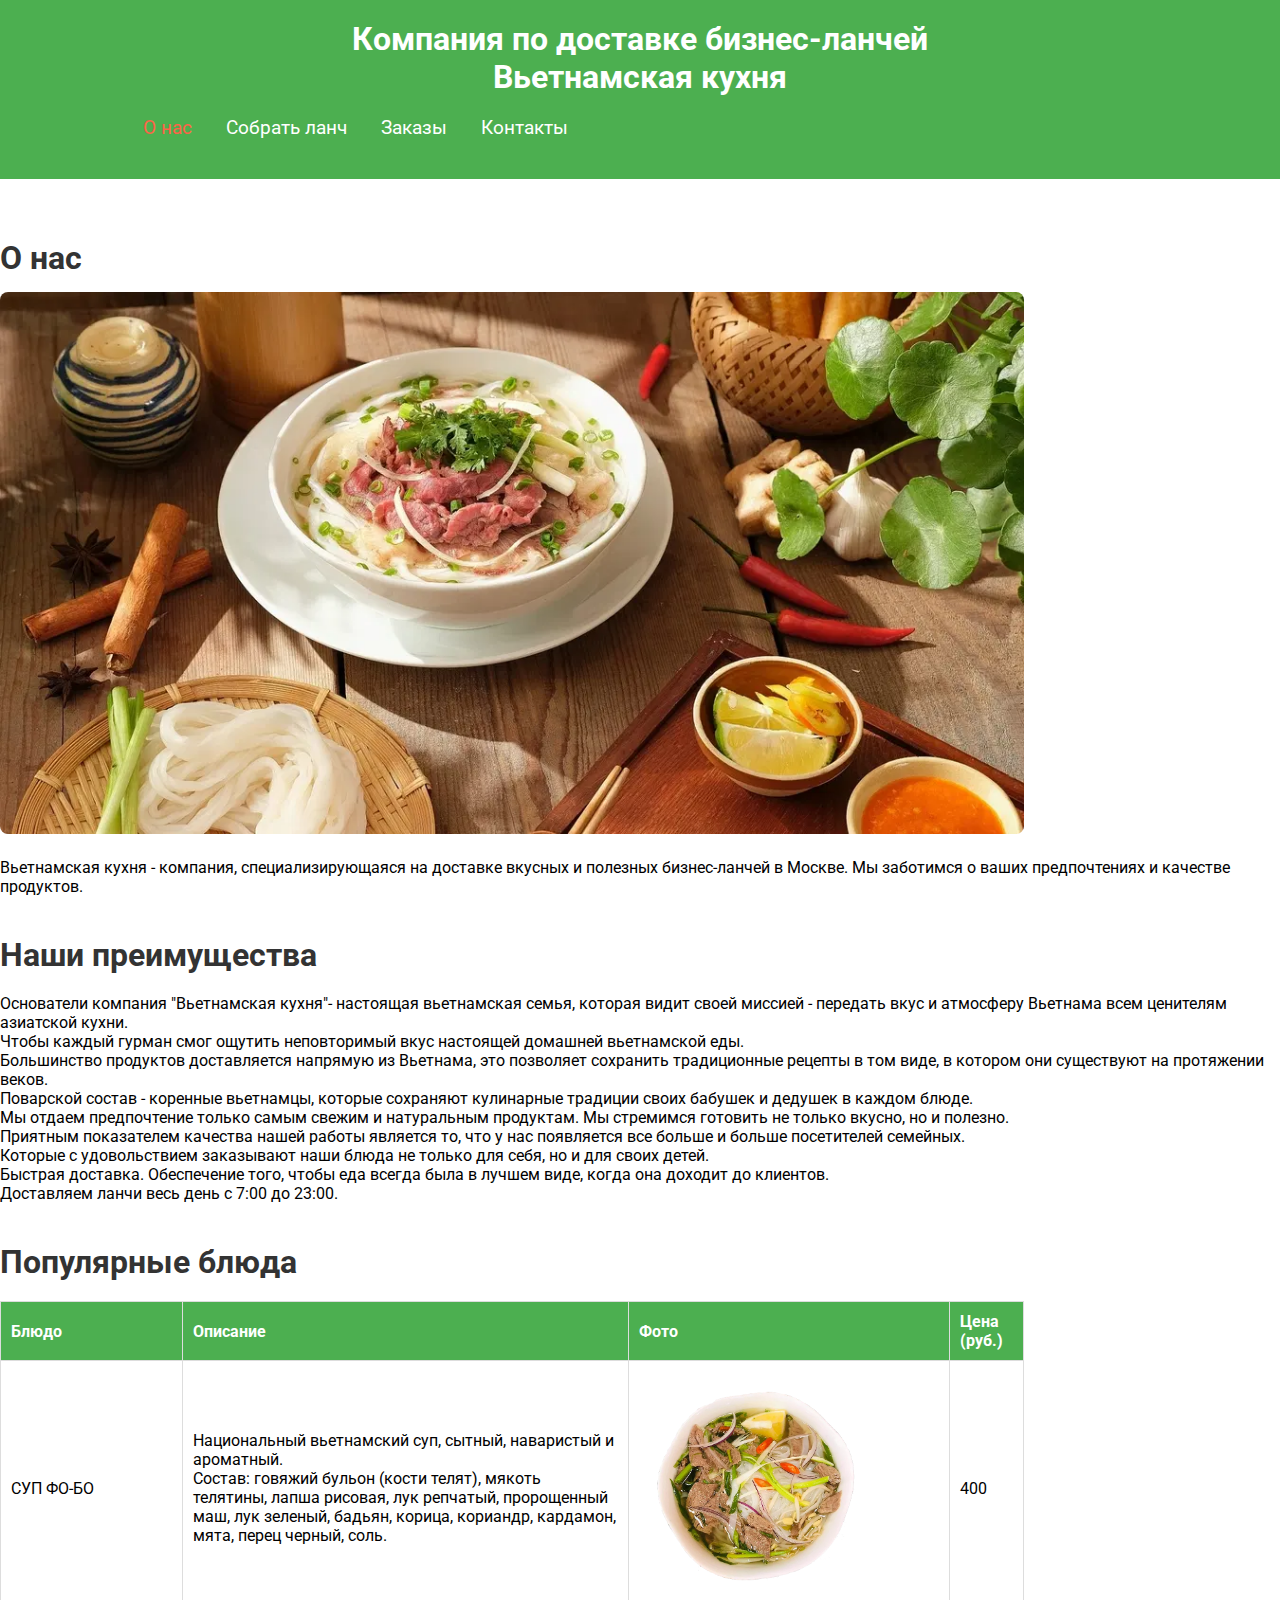
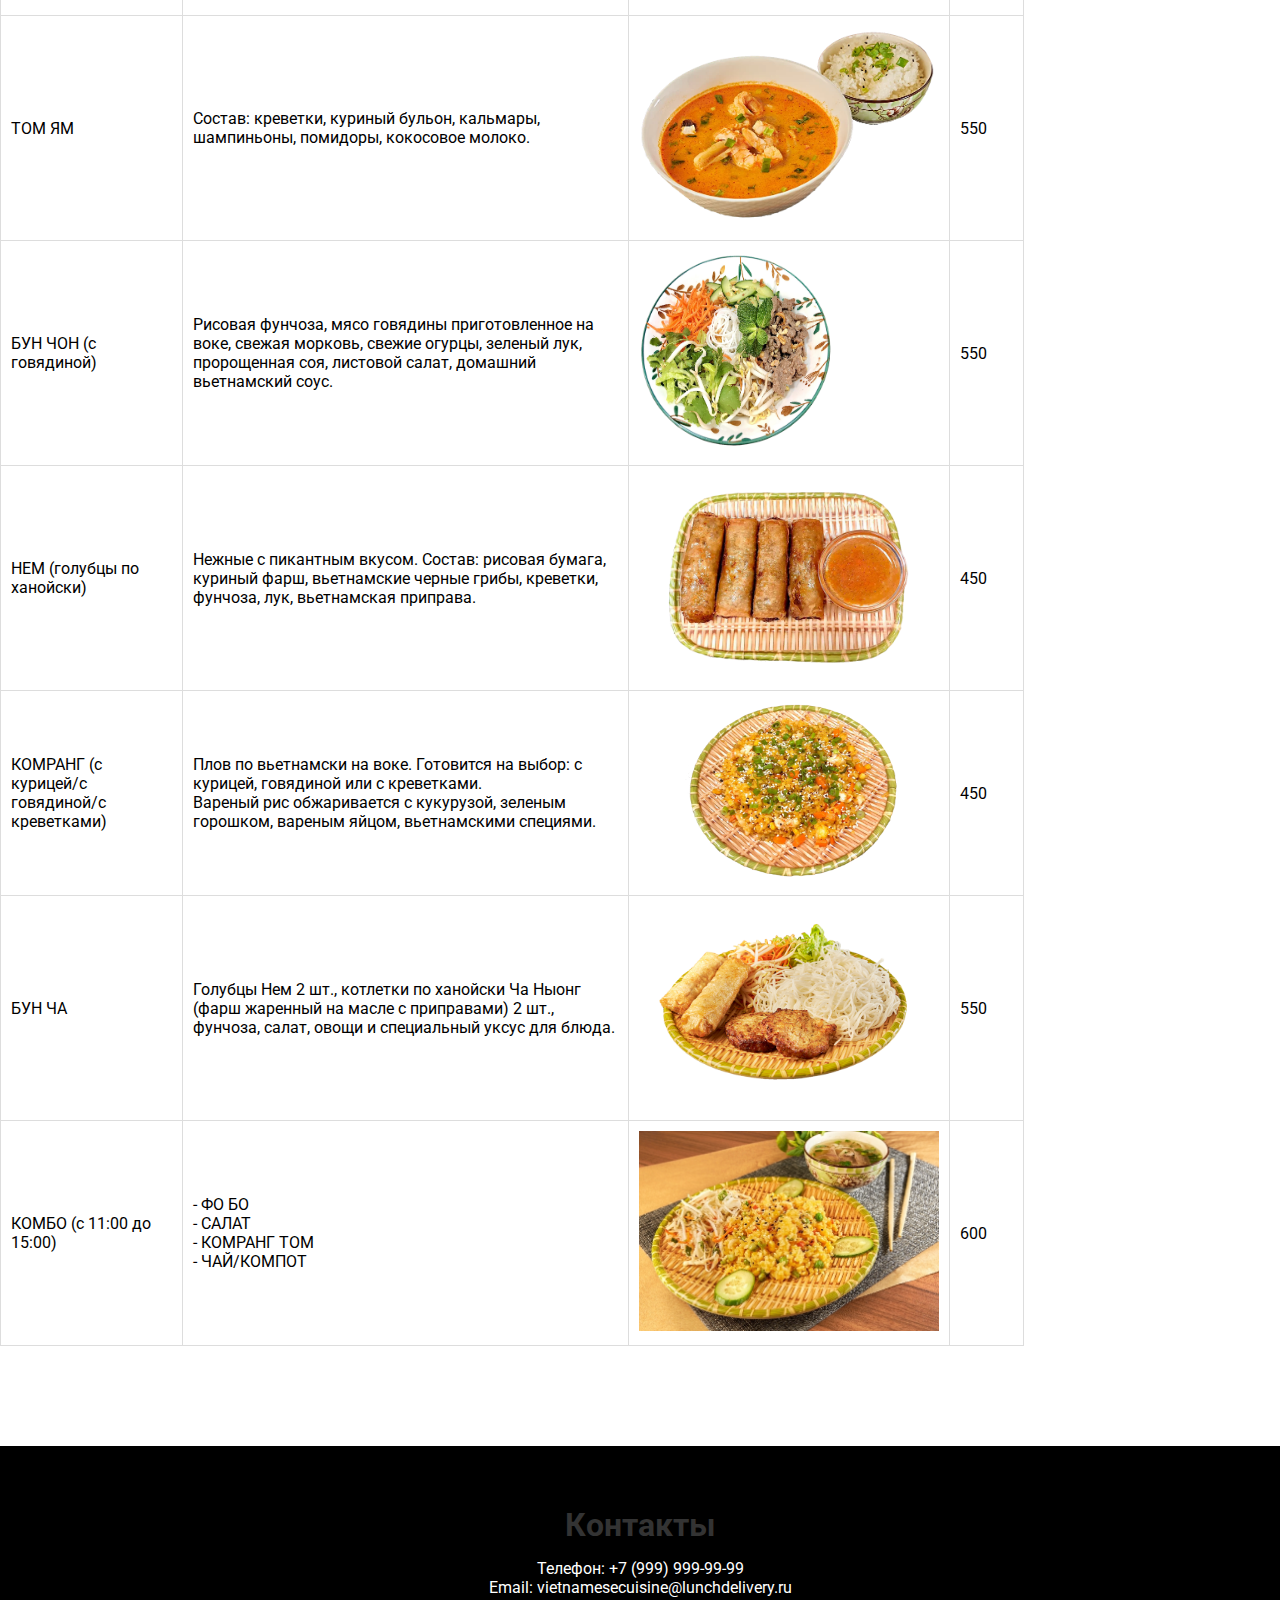
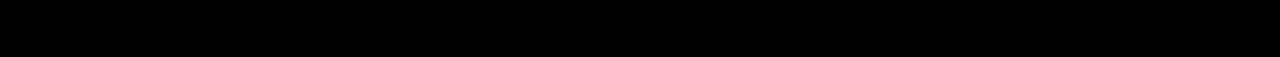
==== index.html @ 82f0712b "update" ====
<!DOCTYPE html>
<html lang="ru">
<head>
    <meta charset="UTF-8">
    <meta name="viewport" content="width=device-width, initial-scale=1.0">
    <link href="https://fonts.googleapis.com/css2?family=Roboto:wght@400;700&display=swap" rel="stylesheet">
    <link rel="stylesheet" href="mainstyles.css">
    <title>Доставка бизнес-ланчей</title>
</head>
<body>
    <header>
        <div class="container">
            <h1>Компания по доставке бизнес-ланчей</h1>
            <h1>Вьетнамская кухня</h1>
            <nav>
                <ul>
                    <li><a href="#about" class="active">О нас</a></li>
                    <li><a href="lunch.html">Собрать ланч</a></li>
                    <li><a href="order.html">Заказы</a></li>
                    <li><a href="#contact">Контакты</a></li>
                </ul>
            </nav>
        </div>
    </header>

    <main>
        <section id="about">
            <h2>О нас</h2>
            <img src="pic1.webp" alt="Еда">
            <p>Вьетнамская кухня - компания, специализирующаяся на доставке вкусных и полезных бизнес-ланчей в Москве. Мы заботимся о ваших предпочтениях и качестве продуктов.</p>
        </section>

        <section id="advantages">
            <h2>Наши преимущества</h2>
            <ul>
                <li>Основатели компания "Вьетнамская кухня"- настоящая вьетнамская семья, которая видит своей миссией - передать вкус и атмосферу Вьетнама всем ценителям азиатской кухни. 
                    <br>Чтобы каждый гурман смог ощутить неповторимый вкус настоящей домашней вьетнамской еды.</li>
                <li>Большинство продуктов доставляется напрямую из Вьетнама, это позволяет сохранить традиционные рецепты в том виде, в котором они существуют на протяжении веков. 
                    <br>Поварской состав - коренные вьетнамцы, которые сохраняют кулинарные традиции своих бабушек и дедушек в каждом блюде.</li>
                <li>Мы отдаем предпочтение только самым свежим и натуральным продуктам. Мы стремимся готовить не только вкусно, но и полезно. 
                    <br>Приятным показателем качества нашей работы является то, что у нас появляется все больше и больше посетителей семейных. 
                    <br>Которые с удовольствием заказывают наши блюда не только для себя, но и для своих детей.</li>
                <li>Быстрая доставка. Обеспечение того, чтобы еда всегда была в лучшем виде, когда она доходит до клиентов.</li>
                <li>Доставляем ланчи весь день с 7:00 до 23:00.</li>
            </ul>
        </section>

        <section id="menu">
            <h2>Популярные блюда</h2>
            <table>
                <thead>
                    <tr>
                        <th>Блюдо</th>
                        <th>Описание</th>
                        <th>Фото</th>
                        <th>Цена (руб.)</th>
                    </tr>
                </thead>
                <tbody>
                    <tr>
                        <td>СУП ФО-БО</td>
                        <td>Национальный вьетнамский суп, сытный, наваристый и ароматный. 
                            <br>Состав: говяжий бульон (кости телят), мякоть телятины, лапша рисовая, 
                            лук репчатый, пророщенный маш, лук зеленый, бадьян, корица, кориандр, кардамон, мята, перец черный, соль.</td>
                        <td><img src="pic2.webp" alt="Еда1" width="230" height="230"></td>
                        <td>400</td>
                    </tr>
                    <tr>
                        <td>ТОМ ЯМ</td>
                        <td>Состав: креветки, куриный бульон, кальмары, шампиньоны, помидоры, кокосовое молоко.</td>
                        <td><img src="pic3.png" alt="Еда2" width="300" height="200"></td>
                        <td>550</td>
                    </tr>
                    <tr>
                        <td>БУН ЧОН (с говядиной)</td>
                        <td>Рисовая фунчоза, мясо говядины приготовленное на воке, свежая морковь, 
                            свежие огурцы, зеленый лук, пророщенная соя, листовой салат, домашний вьетнамский соус.</td>
                        <td><img src="pic4.png" alt="Еда3" width="200" height="200"></td>
                        <td>550</td>
                    </tr>
                    <tr>
                        <td>НЕМ (голубцы по ханойски)</td>
                        <td>Нежные с пикантным вкусом. Состав: рисовая бумага, куриный фарш, вьетнамские черные грибы, креветки, фунчоза, лук, вьетнамская приправа.</td>
                        <td><img src="pic5.png" alt="Еда4" width="300" height="200"></td>
                        <td>450</td>
                    </tr>
                    <tr>
                        <td>КОМРАНГ (с курицей/с говядиной/с креветками)</td>
                        <td>Плов по вьетнамски на воке. Готовится на выбор: с курицей, говядиной или с креветками. 
                            <br>Вареный рис обжаривается с кукурузой, зеленым горошком, вареным яйцом, вьетнамскими специями.</td>
                        <td><img src="pic6.png" alt="Еда5" width="300" height="180"></td>
                        <td>450</td>
                    </tr>
                    <tr>
                        <td>БУН ЧА</td>
                        <td>Голубцы Нем 2 шт., котлетки по ханойски Ча Ныонг (фарш жаренный на масле с приправами) 2 шт., 
                            фунчоза, салат, овощи и специальный уксус для блюда.</td>
                        <td><img src="pic7.png" alt="Еда6" width="300" height="200"></td>
                        <td>550</td>
                    </tr> 
                    <tr>
                        <td>КОМБО (с 11:00 до 15:00)</td>
                        <td>- ФО БО <br>- САЛАТ <br>- КОМРАНГ ТОМ <br>- ЧАЙ/КОМПОТ</td>
                        <td><img src="pic8.jpg" alt="Еда7" width="300" height="200"></td>
                        <td>600</td>
                    </tr>
                </tbody>
            </table>
        </section>
    </main>

    <footer>
        <div class="container">
            <section id="contact">
                <h2>Контакты</h2>
                <p>Телефон: <a href="tel:+79999999999">+7 (999) 999-99-99</a></p>
                <p>Email: <a href="mailto:vietnamesecuisine@lunchdelivery.ru">vietnamesecuisine@lunchdelivery.ru</a></p>
        </section>
        </div>
    </footer>
</body>
</html>
---- mainstyles.css ----
* {
    margin: 0;
    padding: 0;
    box-sizing: border-box;
}

body {
    font-family: 'Roboto', sans-serif;
    display: flex;
    flex-direction: column;
    margin: 0;
}

.container {
    width: 80%;
    margin: 0 auto;
}

header {
    background-color:  #4CAF50;
    /*background: #ffffff url("bg.webp") no-repeat top center;*/
    color: white;
    padding: 20px 0;
}

header h1 {
    text-align: center;
}

nav {
    display: flex;
    flex-wrap: wrap;
}

nav a {
    text-decoration: none;
    color: black;
}

nav a.active {
    color: tomato;
}

nav ul {
    list-style-type: none;
    padding: 0;
    text-align: center;
}

nav ul li {
    display: inline;
    margin: 0 15px;
}

nav ul li a {
    color: white;
    text-decoration: none;
    font-size: 1.2em;
}

nav ul li a:hover {
    text-decoration: none;
    color:  tomato;
}

main {
    padding: 20px 0;
}

section {
    margin: 40px 0;
}

#about img {
    width: 80%;
    height: auto;
    border-radius: 8px;
    margin-bottom: 20px;
}

h2 {
    margin-bottom: 15px;
    font-size: 2em;
    color: #333;
}

ul {
    margin: 20px 0;
}

table {
    width: 80%;
    border-collapse: collapse;
    margin: 20px 0;
}

th, td {
    padding: 10px;
    border: 1px solid #ddd;
    text-align: left;
}

th {
    background-color: #4CAF50;
    color: white;
}

footer {
    background-color: black;
    color: white;
    text-align: center;
    padding: 20px 0;
    margin-top: 40px;
}

footer a {
    color: white;
    text-decoration: none;
}

footer a:hover {
    text-decoration: none;
    color:  tomato;
}

/* Адаптивные стили */
@media (max-width: 800px) {
    #about img {
        width: 500px;
    }

    .nav {
        flex-direction: column;
        align-items: center;
    }

    .nav a {
        font-size: 16px; /* Увеличение шрифта */
    }

    h1, h2 {
        text-align: center;
    }
}

@media (max-width: 600px) {
    .nav {
        flex-direction: column;
        align-items: center;
    }

    .nav a {
        font-size: 20px; /* Увеличение шрифта на 4px */
    }

    .td {
        font-size: 14px; /* Уменьшение шрифта */
    }

    #about img {
        width: 100%; /* Ширина изображения 100% */
    }
}

@media (max-width: 400px) {
    .td {
        font-size: 12px; /* Уменьшение шрифта */
    }
}
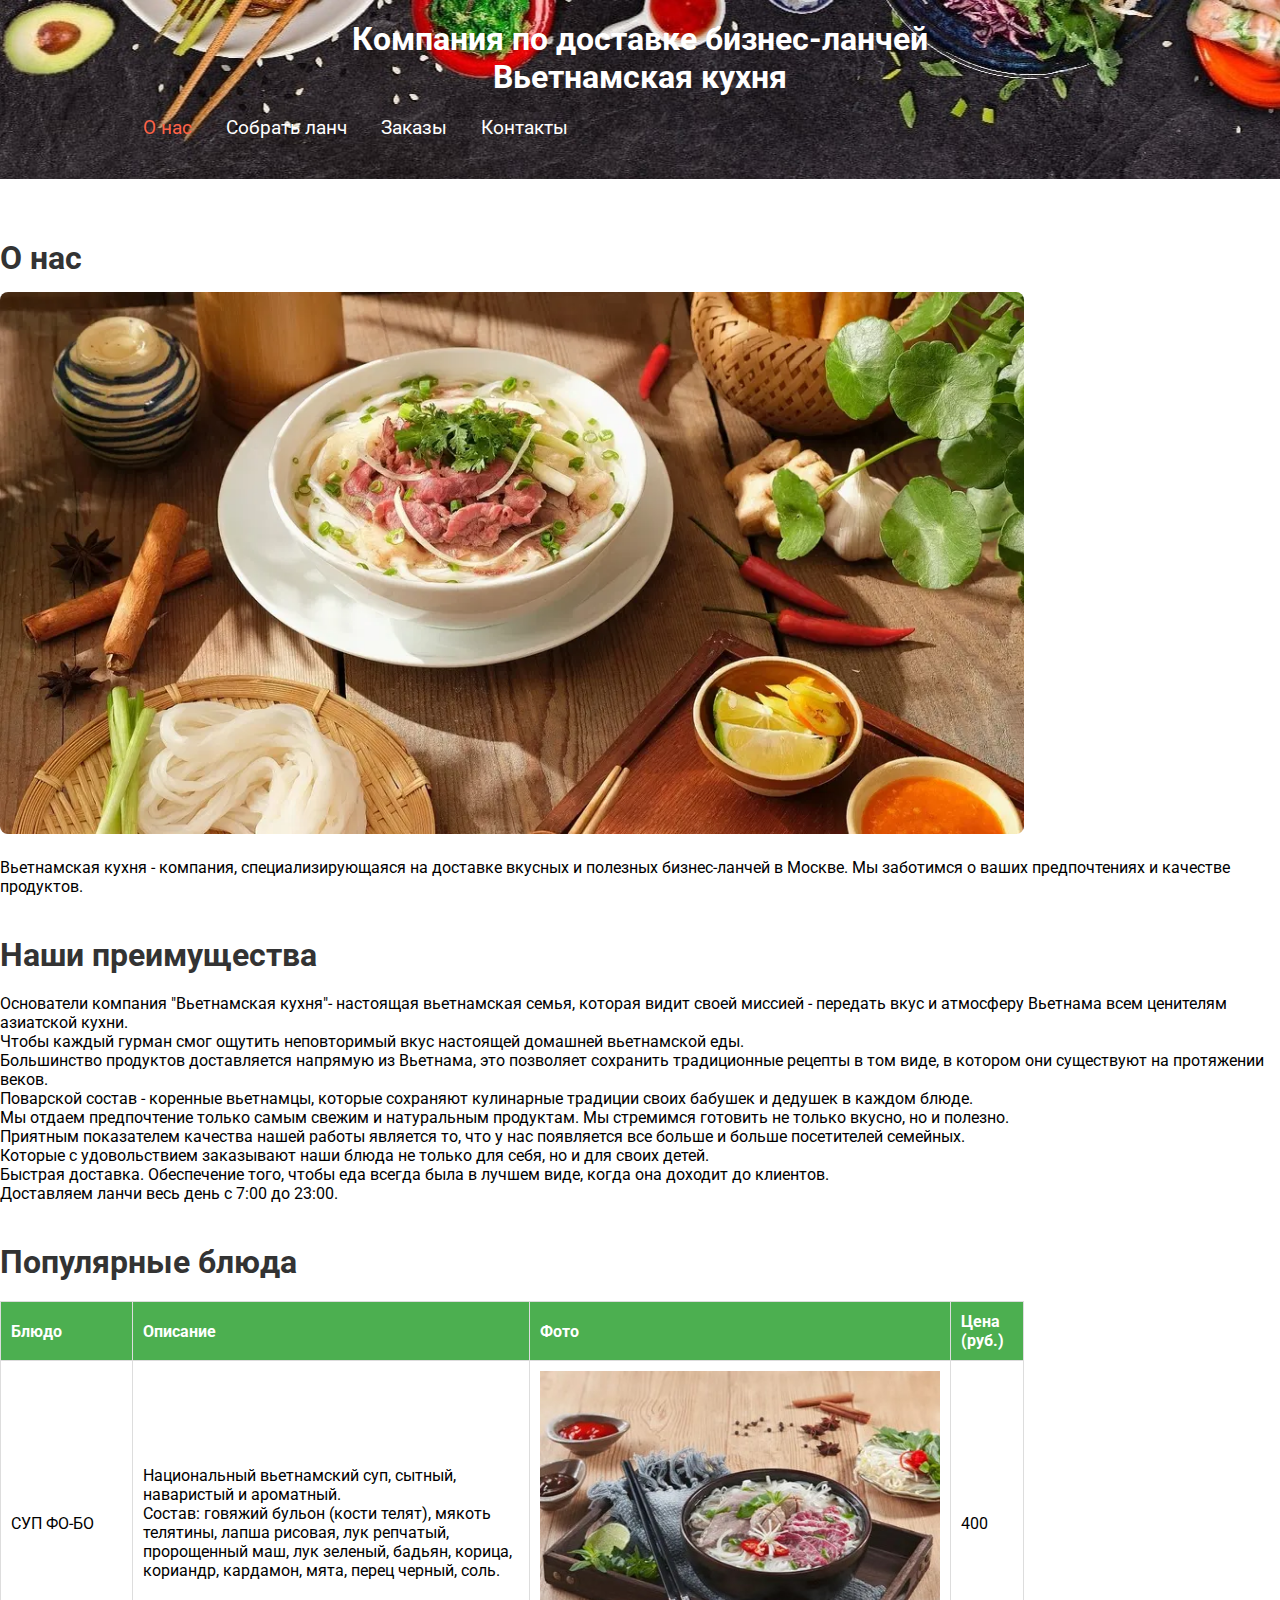
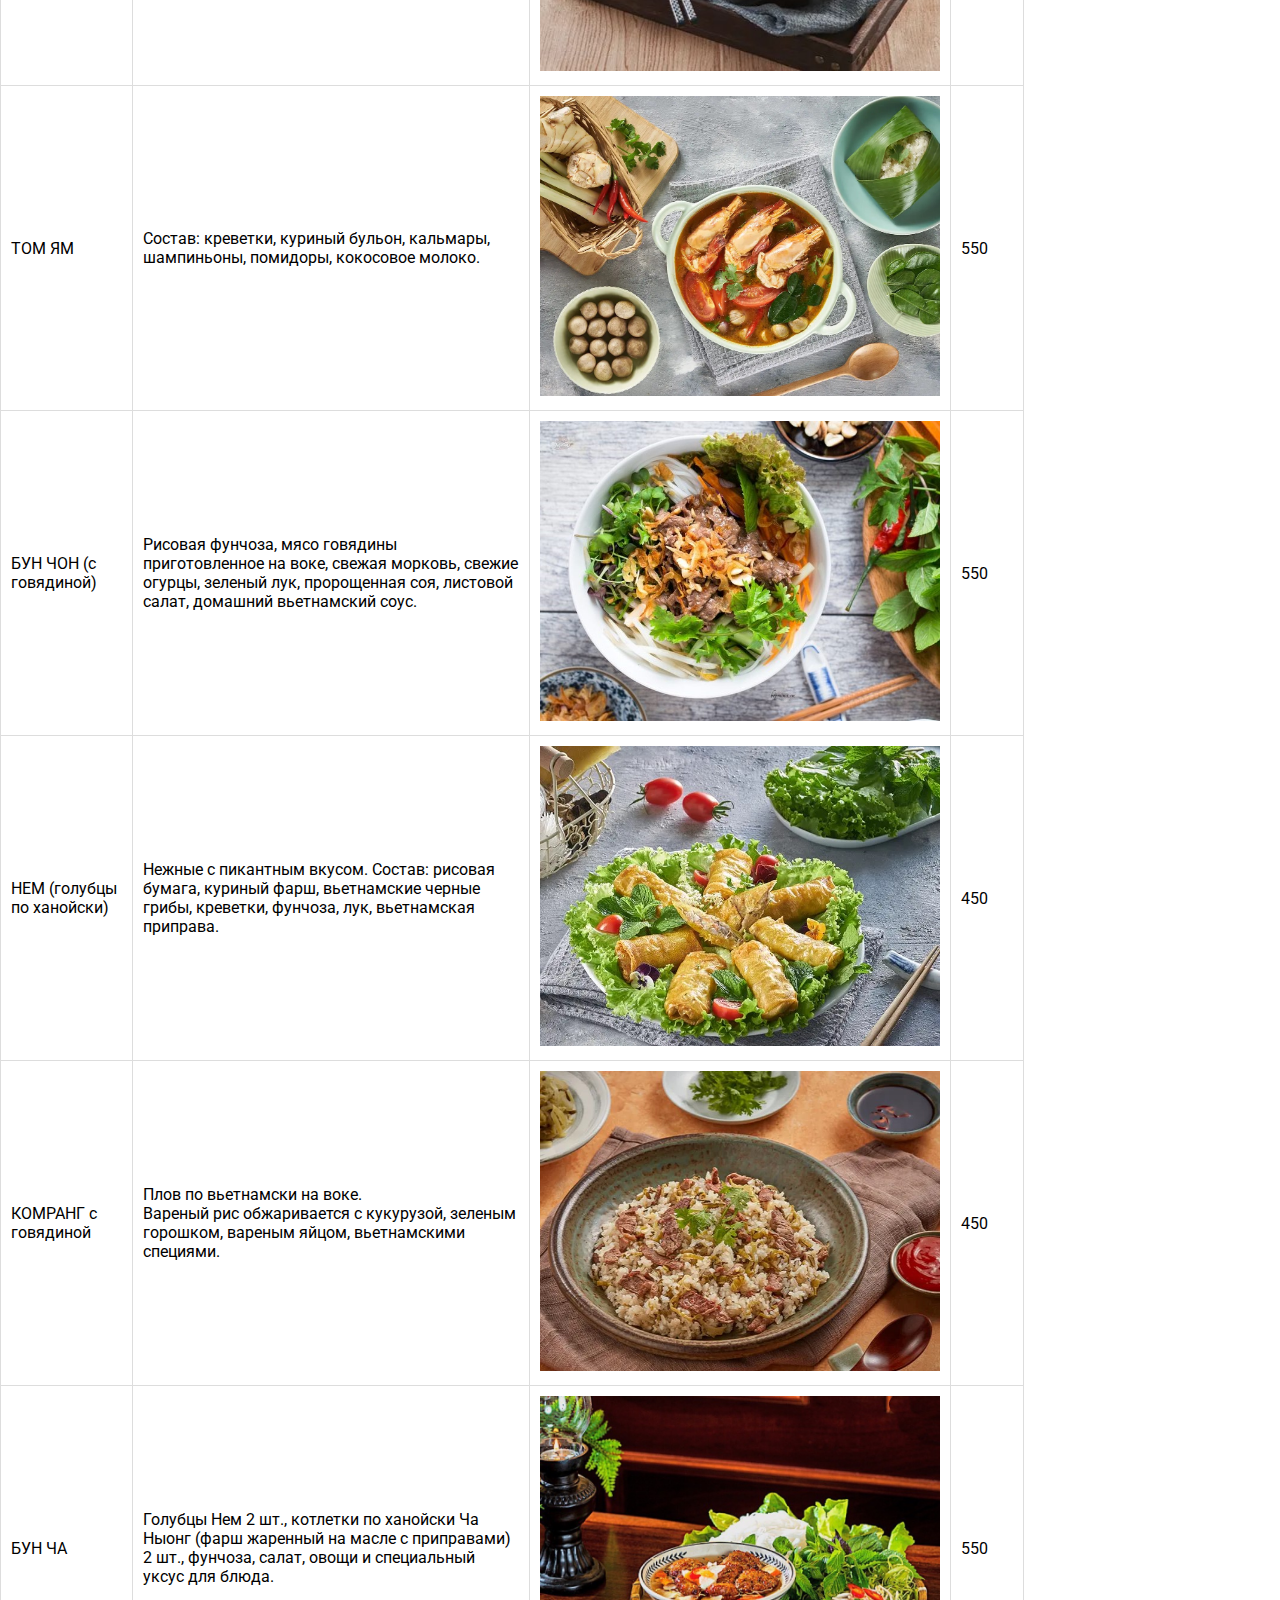
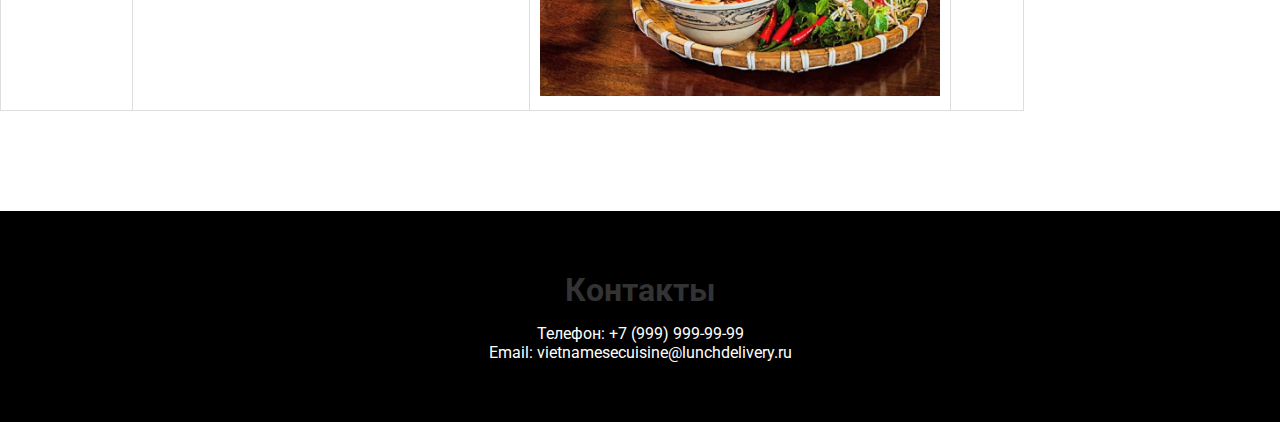
==== commit 44506d2e: "lab 5" ====
--- a/index.html
+++ b/index.html
@@ -62,48 +62,42 @@
                         <td>Национальный вьетнамский суп, сытный, наваристый и ароматный. 
                             <br>Состав: говяжий бульон (кости телят), мякоть телятины, лапша рисовая, 
                             лук репчатый, пророщенный маш, лук зеленый, бадьян, корица, кориандр, кардамон, мята, перец черный, соль.</td>
-                        <td><img src="pic2.webp" alt="Еда1" width="230" height="230"></td>
+                        <td><img src="soup1.jpg" alt="Еда1" width="400" height="300"></td>
                         <td>400</td>
                     </tr>
                     <tr>
                         <td>ТОМ ЯМ</td>
                         <td>Состав: креветки, куриный бульон, кальмары, шампиньоны, помидоры, кокосовое молоко.</td>
-                        <td><img src="pic3.png" alt="Еда2" width="300" height="200"></td>
+                        <td><img src="soup4.jpg" alt="Еда2" width="400" height="300"></td>
                         <td>550</td>
                     </tr>
                     <tr>
                         <td>БУН ЧОН (с говядиной)</td>
                         <td>Рисовая фунчоза, мясо говядины приготовленное на воке, свежая морковь, 
                             свежие огурцы, зеленый лук, пророщенная соя, листовой салат, домашний вьетнамский соус.</td>
-                        <td><img src="pic4.png" alt="Еда3" width="200" height="200"></td>
+                        <td><img src="main1.jpg" alt="Еда3" width="400" height="300"></td>
                         <td>550</td>
                     </tr>
                     <tr>
                         <td>НЕМ (голубцы по ханойски)</td>
                         <td>Нежные с пикантным вкусом. Состав: рисовая бумага, куриный фарш, вьетнамские черные грибы, креветки, фунчоза, лук, вьетнамская приправа.</td>
-                        <td><img src="pic5.png" alt="Еда4" width="300" height="200"></td>
+                        <td><img src="main4.jpg" alt="Еда4" width="400" height="300"></td>
                         <td>450</td>
                     </tr>
                     <tr>
-                        <td>КОМРАНГ (с курицей/с говядиной/с креветками)</td>
-                        <td>Плов по вьетнамски на воке. Готовится на выбор: с курицей, говядиной или с креветками. 
+                        <td>КОМРАНГ с говядиной</td>
+                        <td>Плов по вьетнамски на воке. 
                             <br>Вареный рис обжаривается с кукурузой, зеленым горошком, вареным яйцом, вьетнамскими специями.</td>
-                        <td><img src="pic6.png" alt="Еда5" width="300" height="180"></td>
+                        <td><img src="main5.jpg" alt="Еда5" width="400" height="300"></td>
                         <td>450</td>
                     </tr>
                     <tr>
                         <td>БУН ЧА</td>
                         <td>Голубцы Нем 2 шт., котлетки по ханойски Ча Ныонг (фарш жаренный на масле с приправами) 2 шт., 
                             фунчоза, салат, овощи и специальный уксус для блюда.</td>
-                        <td><img src="pic7.png" alt="Еда6" width="300" height="200"></td>
+                        <td><img src="main6.jpg" alt="Еда6" width="400" height="300"></td>
                         <td>550</td>
                     </tr> 
-                    <tr>
-                        <td>КОМБО (с 11:00 до 15:00)</td>
-                        <td>- ФО БО <br>- САЛАТ <br>- КОМРАНГ ТОМ <br>- ЧАЙ/КОМПОТ</td>
-                        <td><img src="pic8.jpg" alt="Еда7" width="300" height="200"></td>
-                        <td>600</td>
-                    </tr>
                 </tbody>
             </table>
         </section>
--- a/mainstyles.css
+++ b/mainstyles.css
@@ -17,8 +17,8 @@
 }
 
 header {
-    background-color:  #4CAF50;
-    /*background: #ffffff url("bg.webp") no-repeat top center;*/
+    background-color: #4CAF50 ;
+    background: #4CAF50 url("bg1.jpg") no-repeat top center;
     color: white;
     padding: 20px 0;
 }
